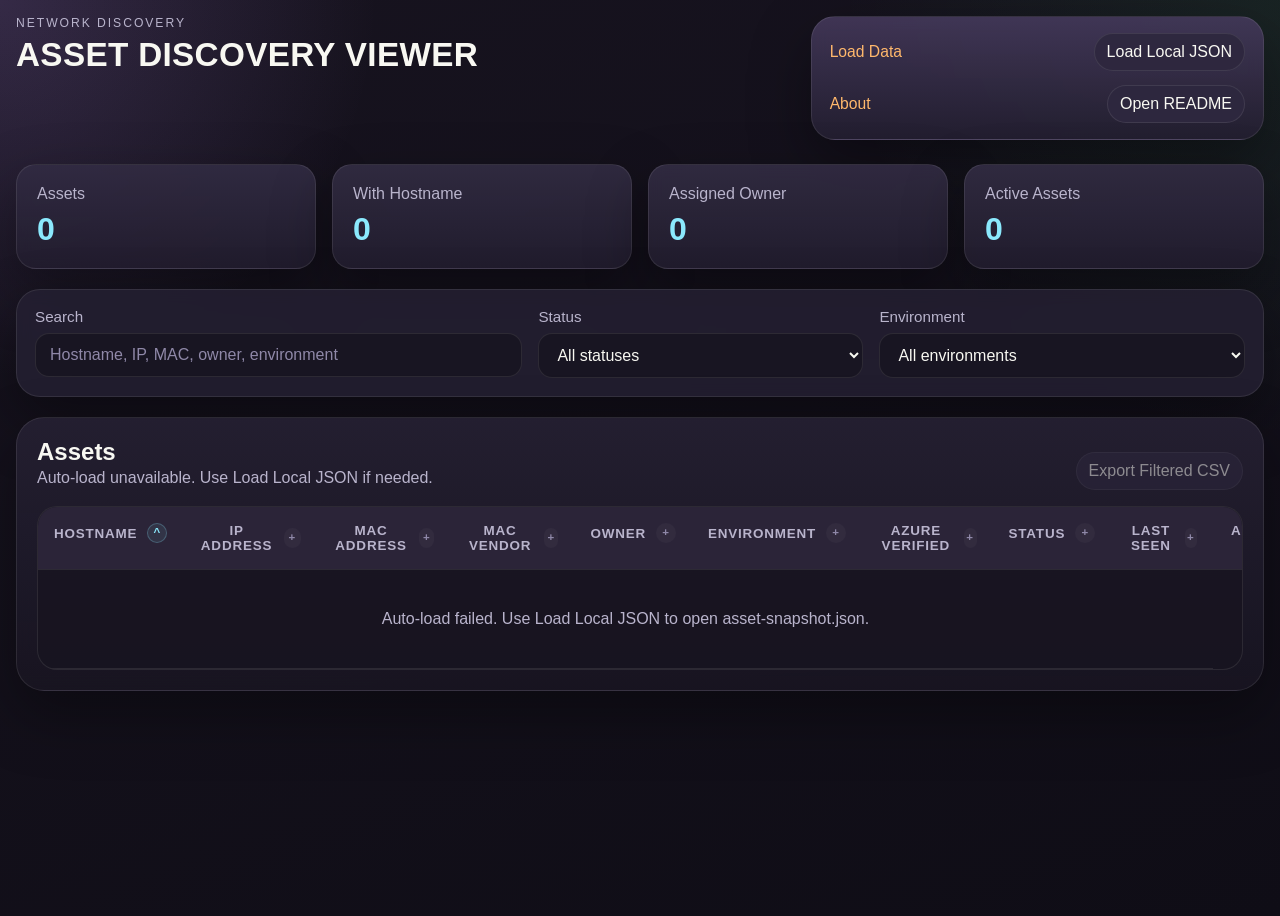
==== viewer/index.html @ a301e247 "Initial commit" ====
<!DOCTYPE html>
<html lang="en">
<head>
    <meta charset="UTF-8">
    <meta name="viewport" content="width=device-width, initial-scale=1.0">
    <title>Asset Discovery Viewer</title>
    <link rel="stylesheet" href="./styles.css">
</head>
<body>
    <div class="page-shell">
        <header class="hero">
            <div>
                <p class="eyebrow">Network Discovery</p>
                <h1>Asset Discovery Viewer</h1>
            </div>
            <div class="hero-panel">
                <div class="panel-stack">
                    <div class="panel-inline">
                        <p class="panel-title">Load Data</p>
                        <label class="file-picker">
                            <span>Load Local JSON</span>
                            <input type="file" id="fileInput" accept=".json,application/json">
                        </label>
                    </div>
                    <div class="panel-inline">
                        <p class="panel-title">About</p>
                        <a class="ghost-link" href="./about.html">Open README</a>
                    </div>
                </div>
            </div>
        </header>

        <section class="summary-grid" id="summaryGrid">
            <article class="summary-card">
                <span class="summary-label">Assets</span>
                <strong id="metricAssets">0</strong>
            </article>
            <article class="summary-card">
                <span class="summary-label">With Hostname</span>
                <strong id="metricHostname">0</strong>
            </article>
            <article class="summary-card">
                <span class="summary-label">Assigned Owner</span>
                <strong id="metricOwner">0</strong>
            </article>
            <article class="summary-card">
                <span class="summary-label">Active Assets</span>
                <strong id="metricActive">0</strong>
            </article>
        </section>

        <section class="controls">
            <div class="control-block">
                <label for="searchInput">Search</label>
                <input id="searchInput" type="search" placeholder="Hostname, IP, MAC, owner, environment">
            </div>
            <div class="control-block">
                <label for="statusFilter">Status</label>
                <select id="statusFilter">
                    <option value="">All statuses</option>
                </select>
            </div>
            <div class="control-block">
                <label for="environmentFilter">Environment</label>
                <select id="environmentFilter">
                    <option value="">All environments</option>
                </select>
            </div>
        </section>

        <section class="table-shell">
            <div class="table-header">
                <div>
                    <h2>Assets</h2>
                    <p id="tableMeta">Loading asset snapshot...</p>
                </div>
                <button type="button" id="exportButton" class="ghost-button" disabled>Export Filtered CSV</button>
            </div>

            <div class="table-wrap">
                <table>
                    <thead>
                        <tr>
                            <th><button type="button" class="sort-button" data-sort-key="Hostname">Hostname</button></th>
                            <th><button type="button" class="sort-button" data-sort-key="IpAddress">IP Address</button></th>
                            <th><button type="button" class="sort-button" data-sort-key="MacAddress">MAC Address</button></th>
                            <th><button type="button" class="sort-button" data-sort-key="MacVendor">MAC Vendor</button></th>
                            <th><button type="button" class="sort-button" data-sort-key="Owner">Owner</button></th>
                            <th><button type="button" class="sort-button" data-sort-key="Environment">Environment</button></th>
                            <th><button type="button" class="sort-button" data-sort-key="AzureVerified">Azure Verified</button></th>
                            <th><button type="button" class="sort-button" data-sort-key="Status">Status</button></th>
                            <th><button type="button" class="sort-button" data-sort-key="LastSeen">Last Seen</button></th>
                            <th><button type="button" class="sort-button" data-sort-key="AssetId">Asset ID</button></th>
                        </tr>
                    </thead>
                    <tbody id="assetTableBody">
                        <tr>
                            <td colspan="10" class="empty-state">Loading asset snapshot...</td>
                        </tr>
                    </tbody>
                </table>
            </div>
        </section>
    </div>

    <script src="./app.js"></script>
</body>
</html>
---- viewer/styles.css ----
:root {
    --bg-top: #17131f;
    --bg-bottom: #0f0d16;
    --panel: rgba(36, 31, 49, 0.88);
    --panel-strong: rgba(46, 40, 63, 0.96);
    --line: rgba(248, 248, 242, 0.09);
    --text: #f8f8f2;
    --muted: #b9b4cc;
    --accent: #bd93f9;
    --accent-strong: #d6b6ff;
    --accent-soft: rgba(189, 147, 249, 0.18);
    --success: #50fa7b;
    --shadow: 0 24px 60px rgba(0, 0, 0, 0.34);
}

* {
    box-sizing: border-box;
}

body {
    margin: 0;
    min-height: 100vh;
    font-family: "Segoe UI", Tahoma, Geneva, Verdana, sans-serif;
    color: var(--text);
    background:
        radial-gradient(circle at top left, rgba(189, 147, 249, 0.18), transparent 24%),
        radial-gradient(circle at top right, rgba(80, 250, 123, 0.08), transparent 28%),
        linear-gradient(160deg, var(--bg-top), var(--bg-bottom));
}

.page-shell {
    width: calc(100% - 32px);
    margin: 16px auto 32px;
}

.page-shell-narrow {
    width: calc(100% - 32px);
}

.hero {
    display: grid;
    grid-template-columns: 1.7fr 1fr;
    gap: 24px;
    align-items: stretch;
}

.hero-single {
    grid-template-columns: 1.25fr 0.9fr;
}

.eyebrow {
    margin: 0 0 10px;
    letter-spacing: 0.16em;
    text-transform: uppercase;
    font-size: 0.76rem;
    color: var(--muted);
}

h1,
h2,
.panel-title {
    margin: 0;
    font-family: "Trebuchet MS", "Segoe UI", Tahoma, sans-serif;
}

h1 {
    font-size: clamp(1.6rem, 2.6vw, 2.75rem);
    line-height: 0.9;
    margin-bottom: 0;
    color: #f8f8f2;
    font-weight: 800;
    letter-spacing: 0.01em;
    text-transform: uppercase;
}

.hero-copy,
.panel-note,
#tableMeta {
    margin: 0;
    color: var(--muted);
    line-height: 1.5;
}

.hero-panel,
.summary-card,
.controls,
.table-shell {
    backdrop-filter: blur(8px);
    background: var(--panel);
    border: 1px solid var(--line);
    box-shadow: var(--shadow);
}

.hero-panel {
    padding: 16px 18px;
    border-radius: 24px;
    background:
        linear-gradient(180deg, rgba(68, 57, 91, 0.9), rgba(36, 31, 49, 0.92));
}

.panel-inline {
    display: flex;
    align-items: center;
    justify-content: space-between;
    gap: 12px;
}

.panel-stack {
    display: flex;
    flex-direction: column;
    gap: 14px;
}

.panel-title {
    font-size: 0.98rem;
    margin-bottom: 0;
    color: #ffb86c;
}

button,
input,
select {
    font: inherit;
}

.action-button,
.ghost-button,
.file-picker span {
    border-radius: 999px;
    border: 1px solid var(--line);
    padding: 9px 12px;
    background: var(--panel-strong);
    color: var(--text);
    cursor: pointer;
    transition: transform 160ms ease, background 160ms ease, border-color 160ms ease;
}

.action-button:hover,
.ghost-button:hover,
.file-picker span:hover {
    transform: translateY(-1px);
    border-color: rgba(248, 248, 242, 0.18);
    background: rgba(68, 57, 91, 0.96);
}

.ghost-button:disabled {
    cursor: not-allowed;
    opacity: 0.5;
    transform: none;
}

.file-picker {
    display: inline-flex;
    align-items: center;
}

.file-picker input {
    position: absolute;
    width: 1px;
    height: 1px;
    overflow: hidden;
    clip-path: inset(50%);
}

.panel-note {
    margin-top: 12px;
    font-size: 0.92rem;
}

.summary-grid {
    display: grid;
    grid-template-columns: repeat(4, minmax(0, 1fr));
    gap: 16px;
    margin-top: 24px;
}

.summary-card {
    padding: 20px;
    border-radius: 20px;
    background:
        linear-gradient(180deg, rgba(49, 43, 66, 0.94), rgba(34, 29, 46, 0.92));
}

.summary-label {
    display: block;
    color: var(--muted);
    margin-bottom: 8px;
}

.summary-card strong {
    font-size: 2rem;
    color: #8be9fd;
}

.controls {
    margin-top: 20px;
    border-radius: 24px;
    padding: 18px;
    display: grid;
    grid-template-columns: 1.2fr 0.8fr 0.9fr;
    gap: 16px;
}

.control-block {
    display: flex;
    flex-direction: column;
    gap: 8px;
}

.control-block label {
    font-size: 0.95rem;
    color: var(--muted);
}

.control-block input,
.control-block select {
    width: 100%;
    border-radius: 14px;
    border: 1px solid var(--line);
    padding: 12px 14px;
    background: rgba(24, 21, 33, 0.88);
    color: var(--text);
}

.control-block input::placeholder {
    color: #8f88a8;
}

.table-shell {
    margin-top: 20px;
    border-radius: 28px;
    padding: 20px;
    background:
        linear-gradient(180deg, rgba(36, 31, 49, 0.98), rgba(24, 21, 33, 0.94));
}

.detail-shell {
    margin-top: 20px;
    border-radius: 28px;
    padding: 20px;
    backdrop-filter: blur(8px);
    background:
        linear-gradient(180deg, rgba(36, 31, 49, 0.98), rgba(24, 21, 33, 0.94));
    border: 1px solid var(--line);
    box-shadow: var(--shadow);
}

.markdown-shell {
    padding: 24px;
}

.ghost-link {
    display: inline-flex;
    align-items: center;
    justify-content: center;
    border-radius: 999px;
    border: 1px solid var(--line);
    padding: 9px 12px;
    background: var(--panel-strong);
    color: var(--text);
    text-decoration: none;
    transition: transform 160ms ease, background 160ms ease, border-color 160ms ease;
}

.ghost-link:hover {
    transform: translateY(-1px);
    border-color: rgba(248, 248, 242, 0.18);
    background: rgba(68, 57, 91, 0.96);
}

.markdown-content {
    margin-top: 18px;
    line-height: 1.65;
    color: var(--text);
}

.markdown-content h2,
.markdown-content h3,
.markdown-content h4 {
    margin: 28px 0 12px;
    line-height: 1.1;
}

.markdown-content p,
.markdown-content ul {
    margin: 0 0 16px;
}

.markdown-content ul {
    padding-left: 22px;
}

.markdown-content li + li {
    margin-top: 8px;
}

.markdown-content code {
    font-family: Consolas, "Courier New", monospace;
    font-size: 0.92em;
    padding: 0.15em 0.35em;
    border-radius: 8px;
    background: rgba(255, 255, 255, 0.08);
}

.code-block {
    margin: 0 0 18px;
    padding: 16px;
    overflow: auto;
    border-radius: 18px;
    border: 1px solid var(--line);
    background: rgba(14, 12, 20, 0.94);
    color: #f1f1ee;
    font-family: Consolas, "Courier New", monospace;
    font-size: 0.93rem;
    line-height: 1.5;
    white-space: pre-wrap;
}

.detail-header {
    margin-bottom: 16px;
}

.detail-grid {
    display: grid;
    grid-template-columns: repeat(4, minmax(0, 1fr));
    gap: 14px;
}

.detail-card {
    padding: 16px;
    border-radius: 18px;
    background: rgba(255, 255, 255, 0.03);
    border: 1px solid var(--line);
    min-height: 98px;
}

.detail-label {
    display: block;
    margin-bottom: 8px;
    color: var(--muted);
    font-size: 0.8rem;
    text-transform: uppercase;
    letter-spacing: 0.08em;
}

.detail-value {
    display: block;
    line-height: 1.4;
    color: var(--text);
    font-size: 1rem;
    word-break: break-word;
}

.detail-empty {
    grid-column: 1 / -1;
    text-align: center;
    color: var(--muted);
    padding: 28px 16px;
    border-radius: 18px;
    background: rgba(255, 255, 255, 0.03);
    border: 1px solid var(--line);
}

.table-header {
    display: flex;
    justify-content: space-between;
    align-items: end;
    gap: 16px;
    margin-bottom: 16px;
}

.table-wrap {
    overflow: auto;
    border: 1px solid var(--line);
    border-radius: 20px;
    background: rgba(24, 21, 33, 0.92);
}

table {
    width: 100%;
    border-collapse: collapse;
}

thead th {
    position: sticky;
    top: 0;
    background: #2b2438;
    color: var(--muted);
    text-align: left;
    font-size: 0.84rem;
    text-transform: uppercase;
    letter-spacing: 0.06em;
}

.sort-button {
    display: flex;
    align-items: center;
    justify-content: space-between;
    width: 100%;
    gap: 10px;
    padding: 2px 0;
    border: 0;
    background: transparent;
    color: inherit;
    text-transform: inherit;
    letter-spacing: inherit;
    cursor: pointer;
    font: inherit;
    transition: color 140ms ease;
}

.sort-button:hover {
    color: #f8f8f2;
}

.sort-button::after {
    content: "";
    width: 18px;
    height: 18px;
    display: inline-flex;
    align-items: center;
    justify-content: center;
    border-radius: 999px;
    border: 1px solid transparent;
    font-size: 0.72rem;
    line-height: 1;
    color: #8f88a8;
    background: rgba(255, 255, 255, 0.03);
}

.sort-button[data-active="true"][data-direction="asc"]::after {
    content: "^";
    color: #8be9fd;
    border-color: rgba(139, 233, 253, 0.24);
    background: rgba(139, 233, 253, 0.08);
}

.sort-button[data-active="true"][data-direction="desc"]::after {
    content: "v";
    color: #8be9fd;
    border-color: rgba(139, 233, 253, 0.24);
    background: rgba(139, 233, 253, 0.08);
}

.sort-button[data-active="false"]::after {
    content: "+";
}

th,
td {
    padding: 14px 16px;
    border-bottom: 1px solid var(--line);
    vertical-align: top;
}

tbody tr:hover {
    background: rgba(139, 233, 253, 0.08);
    cursor: pointer;
}

.pill {
    display: inline-flex;
    align-items: center;
    min-height: 26px;
    padding: 4px 10px;
    border-radius: 999px;
    font-size: 0.82rem;
    background: var(--accent-soft);
    color: var(--accent-strong);
    border: 1px solid rgba(189, 147, 249, 0.26);
}

.muted {
    color: #8f88a8;
}

.mono {
    font-family: Consolas, "Courier New", monospace;
    font-size: 0.93rem;
}

.checkbox-cell {
    display: inline-flex;
    align-items: center;
    gap: 8px;
    white-space: nowrap;
}

.checkbox-cell input[type="checkbox"] {
    width: 16px;
    height: 16px;
    accent-color: #8be9fd;
}

.empty-state {
    text-align: center;
    color: var(--muted);
    padding: 40px 16px;
}

@media (max-width: 960px) {
    .hero,
    .summary-grid,
    .controls,
    .detail-grid {
        grid-template-columns: 1fr;
    }

    .panel-inline,
    .table-header {
        flex-direction: column;
        align-items: stretch;
    }
}
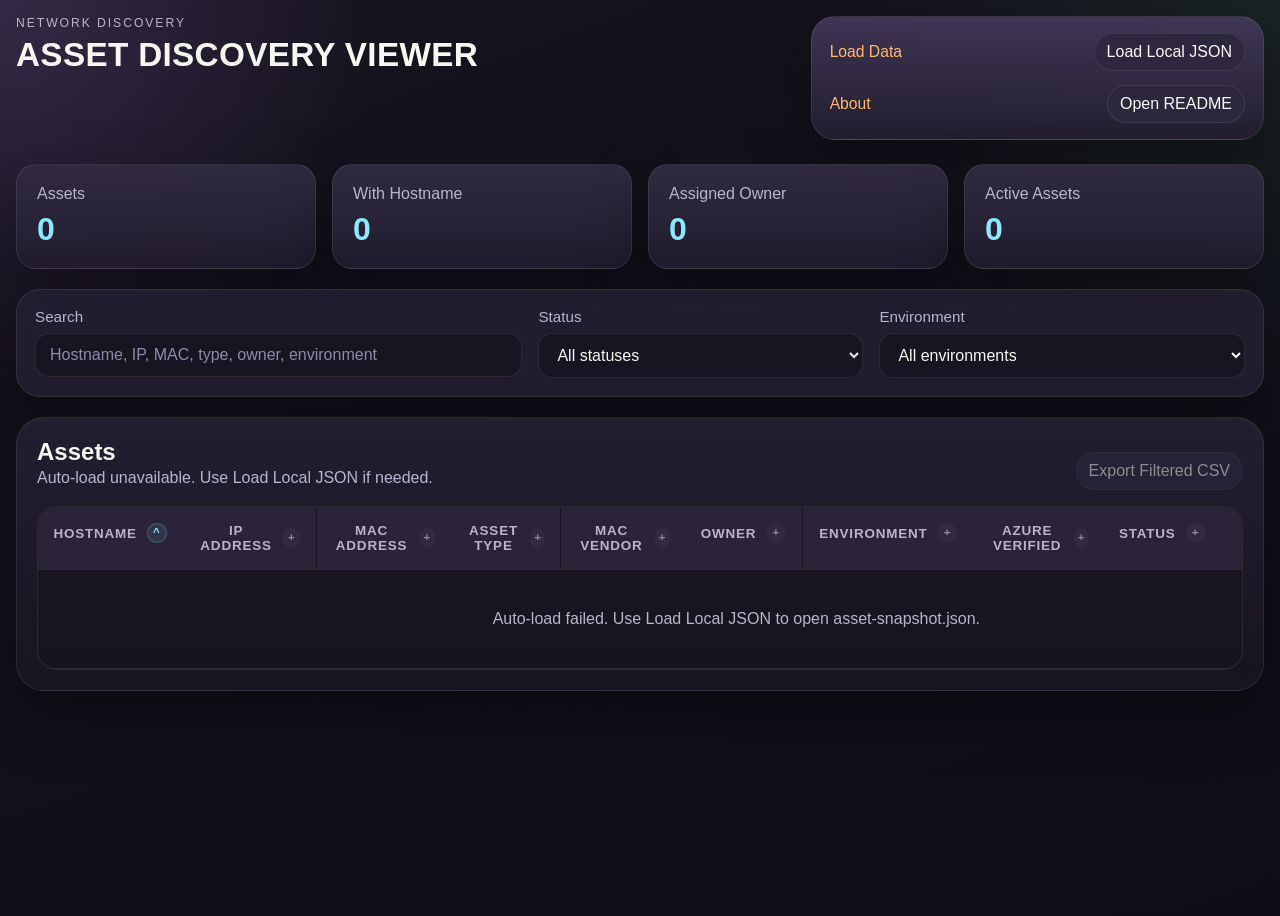
==== commit 2512d8ae: "Add asset type support across asset workflow" ====
--- a/viewer/index.html
+++ b/viewer/index.html
@@ -52,7 +52,7 @@
         <section class="controls">
             <div class="control-block">
                 <label for="searchInput">Search</label>
-                <input id="searchInput" type="search" placeholder="Hostname, IP, MAC, owner, environment">
+                <input id="searchInput" type="search" placeholder="Hostname, IP, MAC, type, owner, environment">
             </div>
             <div class="control-block">
                 <label for="statusFilter">Status</label>
@@ -84,6 +84,7 @@
                             <th><button type="button" class="sort-button" data-sort-key="Hostname">Hostname</button></th>
                             <th><button type="button" class="sort-button" data-sort-key="IpAddress">IP Address</button></th>
                             <th><button type="button" class="sort-button" data-sort-key="MacAddress">MAC Address</button></th>
+                            <th><button type="button" class="sort-button" data-sort-key="AssetType">Asset Type</button></th>
                             <th><button type="button" class="sort-button" data-sort-key="MacVendor">MAC Vendor</button></th>
                             <th><button type="button" class="sort-button" data-sort-key="Owner">Owner</button></th>
                             <th><button type="button" class="sort-button" data-sort-key="Environment">Environment</button></th>
@@ -95,7 +96,7 @@
                     </thead>
                     <tbody id="assetTableBody">
                         <tr>
-                            <td colspan="10" class="empty-state">Loading asset snapshot...</td>
+                            <td colspan="11" class="empty-state">Loading asset snapshot...</td>
                         </tr>
                     </tbody>
                 </table>
@@ -103,6 +104,6 @@
         </section>
     </div>
 
-    <script src="./app.js"></script>
+    <script src="./app.js?v=20260408-assettype-1"></script>
 </body>
 </html>
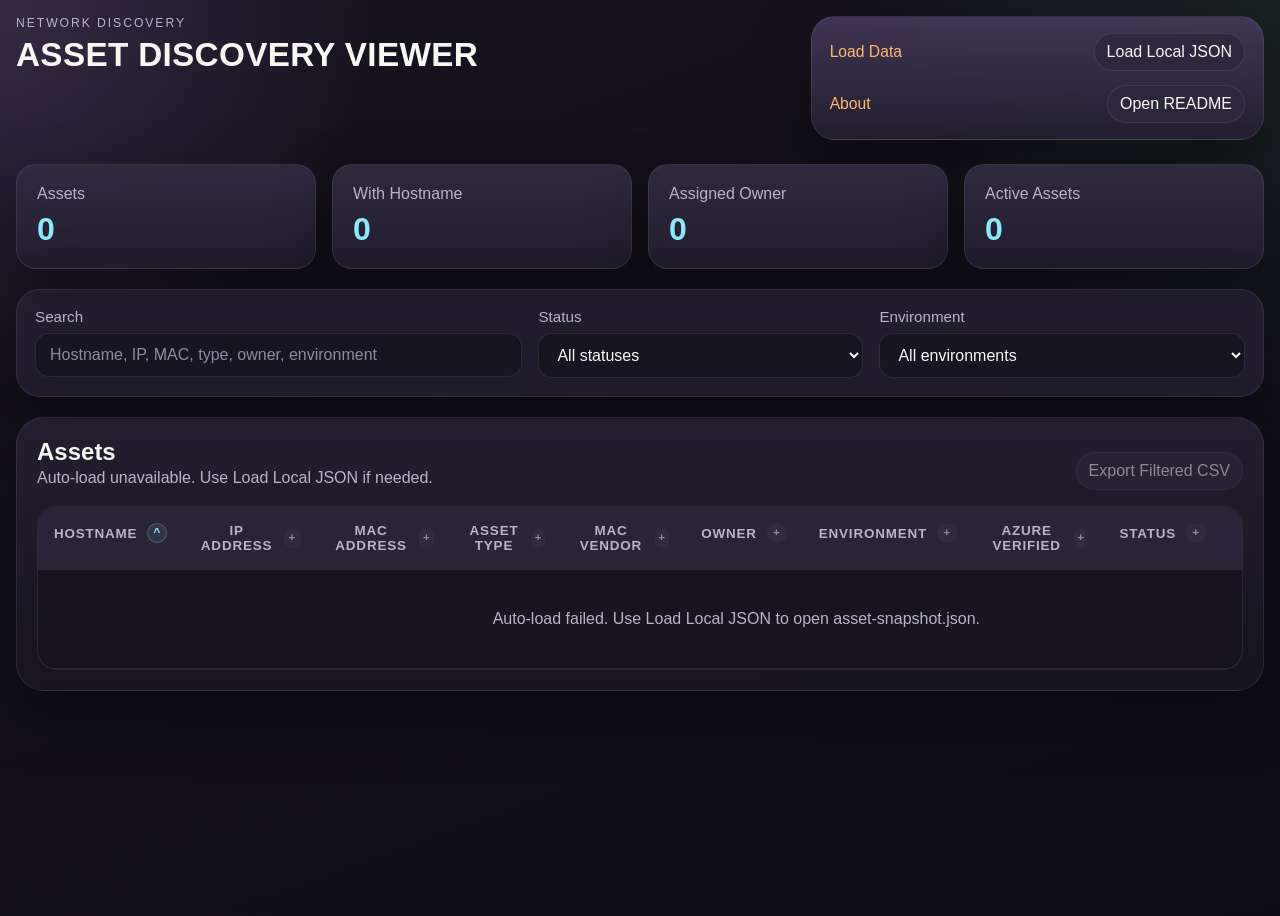
==== commit 05b9a2d2: "Add Asset Discovery favicon" ====
--- a/viewer/index.html
+++ b/viewer/index.html
@@ -4,6 +4,7 @@
     <meta charset="UTF-8">
     <meta name="viewport" content="width=device-width, initial-scale=1.0">
     <title>Asset Discovery Viewer</title>
+    <link rel="icon" href="./favicon.ico" sizes="any">
     <link rel="stylesheet" href="./styles.css">
 </head>
 <body>
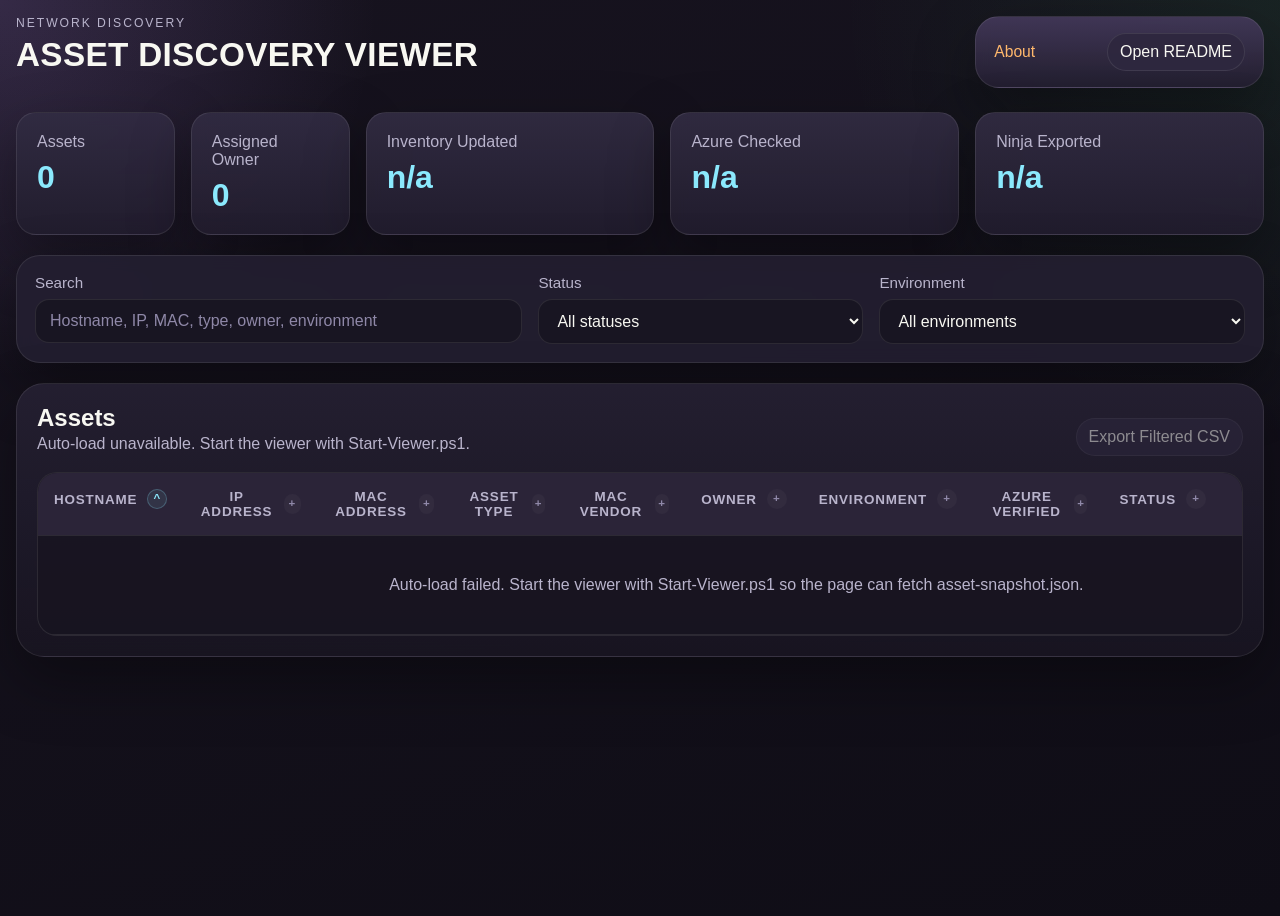
==== commit ed948ec7: "Add unattended Graph verification and viewer cycle status" ====
--- a/viewer/index.html
+++ b/viewer/index.html
@@ -5,7 +5,7 @@
     <meta name="viewport" content="width=device-width, initial-scale=1.0">
     <title>Asset Discovery Viewer</title>
     <link rel="icon" href="./favicon.ico" sizes="any">
-    <link rel="stylesheet" href="./styles.css">
+    <link rel="stylesheet" href="./styles.css?v=20260507-summary-5">
 </head>
 <body>
     <div class="page-shell">
@@ -16,13 +16,6 @@
             </div>
             <div class="hero-panel">
                 <div class="panel-stack">
-                    <div class="panel-inline">
-                        <p class="panel-title">Load Data</p>
-                        <label class="file-picker">
-                            <span>Load Local JSON</span>
-                            <input type="file" id="fileInput" accept=".json,application/json">
-                        </label>
-                    </div>
                     <div class="panel-inline">
                         <p class="panel-title">About</p>
                         <a class="ghost-link" href="./about.html">Open README</a>
@@ -37,16 +30,20 @@
                 <strong id="metricAssets">0</strong>
             </article>
             <article class="summary-card">
-                <span class="summary-label">With Hostname</span>
-                <strong id="metricHostname">0</strong>
-            </article>
-            <article class="summary-card">
                 <span class="summary-label">Assigned Owner</span>
                 <strong id="metricOwner">0</strong>
             </article>
             <article class="summary-card">
-                <span class="summary-label">Active Assets</span>
-                <strong id="metricActive">0</strong>
+                <span class="summary-label">Inventory Updated</span>
+                <strong id="metricInventoryUpdated">n/a</strong>
+            </article>
+            <article class="summary-card">
+                <span class="summary-label">Azure Checked</span>
+                <strong id="metricAzureChecked">n/a</strong>
+            </article>
+            <article class="summary-card">
+                <span class="summary-label">Ninja Exported</span>
+                <strong id="metricNinjaExported">n/a</strong>
             </article>
         </section>
 
@@ -105,6 +102,6 @@
         </section>
     </div>
 
-    <script src="./app.js?v=20260408-assettype-1"></script>
+    <script src="./app.js?v=20260507-cycle-status-1"></script>
 </body>
 </html>
--- a/viewer/styles.css
+++ b/viewer/styles.css
@@ -39,7 +39,7 @@
 
 .hero {
     display: grid;
-    grid-template-columns: 1.7fr 1fr;
+    grid-template-columns: minmax(0, 1fr) minmax(0, calc((100% - 64px) / 4.1));
     gap: 24px;
     align-items: stretch;
 }
@@ -124,8 +124,7 @@
 }
 
 .action-button,
-.ghost-button,
-.file-picker span {
+.ghost-button {
     border-radius: 999px;
     border: 1px solid var(--line);
     padding: 9px 12px;
@@ -136,8 +135,7 @@
 }
 
 .action-button:hover,
-.ghost-button:hover,
-.file-picker span:hover {
+.ghost-button:hover {
     transform: translateY(-1px);
     border-color: rgba(248, 248, 242, 0.18);
     background: rgba(68, 57, 91, 0.96);
@@ -149,19 +147,6 @@
     transform: none;
 }
 
-.file-picker {
-    display: inline-flex;
-    align-items: center;
-}
-
-.file-picker input {
-    position: absolute;
-    width: 1px;
-    height: 1px;
-    overflow: hidden;
-    clip-path: inset(50%);
-}
-
 .panel-note {
     margin-top: 12px;
     font-size: 0.92rem;
@@ -169,7 +154,7 @@
 
 .summary-grid {
     display: grid;
-    grid-template-columns: repeat(4, minmax(0, 1fr));
+    grid-template-columns: 0.55fr 0.55fr 1fr 1fr 1fr;
     gap: 16px;
     margin-top: 24px;
 }
@@ -179,6 +164,7 @@
     border-radius: 20px;
     background:
         linear-gradient(180deg, rgba(49, 43, 66, 0.94), rgba(34, 29, 46, 0.92));
+    min-width: 0;
 }
 
 .summary-label {
@@ -188,6 +174,7 @@
 }
 
 .summary-card strong {
+    display: block;
     font-size: 2rem;
     color: #8be9fd;
 }
